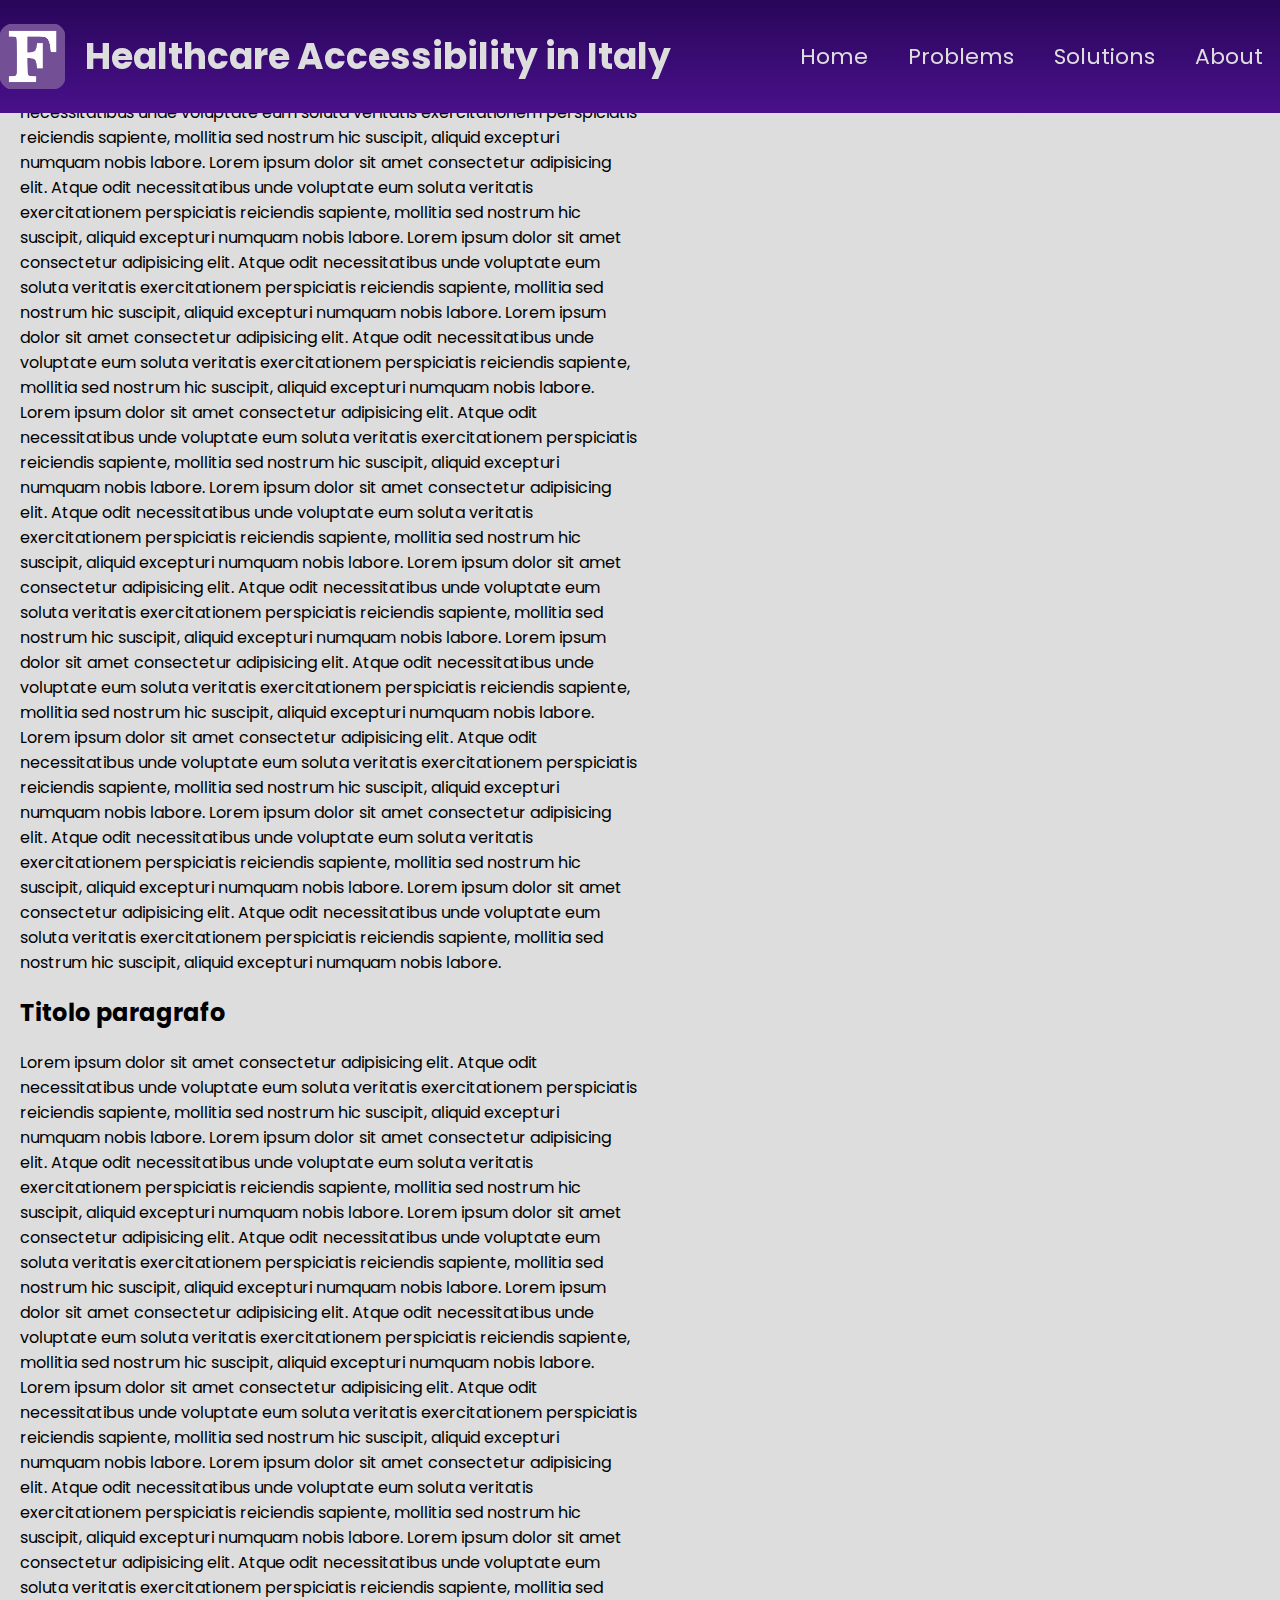
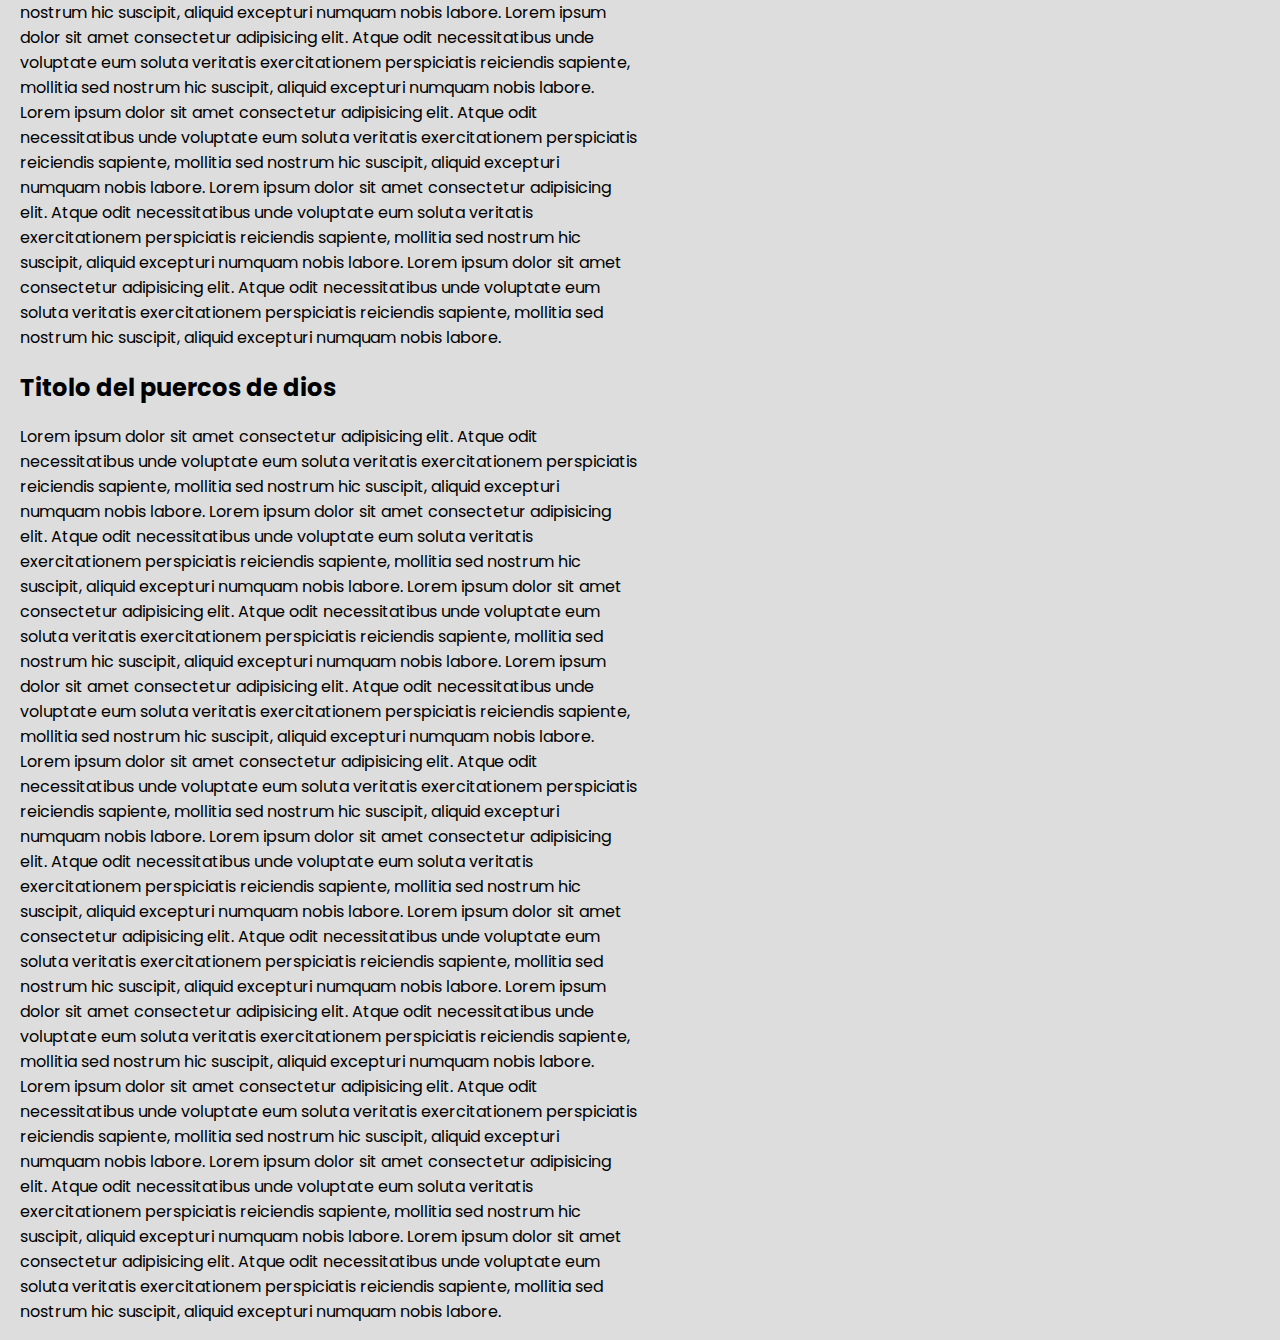
==== about.html @ 5ff8c40b "start repo" ====
<!DOCTYPE html>
<html>
<head>
    <title>FORTRAN Rizz Party</title>
    <link rel="stylesheet" href="style.css">
<body>

    <nav>
        <div class="header">
            <div class="logo">
                <img src="./img/logo-fortran.png" alt="FORTRAN Rizz Party's LOGO">
                <h1>Healthcare Accessibility in Italy</h1>
            </div>
            <div class="menu">
                <a href="./index.html"><div class="home">
                    <p>Home</p>
                </div></a>

                <a href="./problems.html"><div class="problems">
                    <p>Problems</p>
                </div></a>

                <a href="./about.html"><div class="solution">
                    <p>Solutions</p>
                </div></a>

                <a href="./about.html"><div class="about">
                    <p>About</p>
                </div></a>
                
                <a href="./faq.html"><div class="about">
                    <p>FAQ</p>
                </div></a>  
            </div>
        </div>
    </nav>

    <div class="trash"></div>

    <div class="container">
        <h2>Titolo Pagina</h2>

        <div class="text">
            <p>Lorem ipsum dolor sit amet consectetur adipisicing elit. Atque odit necessitatibus unde voluptate eum soluta veritatis exercitationem perspiciatis reiciendis sapiente, mollitia sed nostrum hic suscipit, aliquid excepturi numquam nobis labore.  Lorem ipsum dolor sit amet consectetur adipisicing elit. Atque odit necessitatibus unde voluptate eum soluta veritatis exercitationem perspiciatis reiciendis sapiente, mollitia sed nostrum hic suscipit, aliquid excepturi numquam nobis labore. Lorem ipsum dolor sit amet consectetur adipisicing elit. Atque odit necessitatibus unde voluptate eum soluta veritatis exercitationem perspiciatis reiciendis sapiente, mollitia sed nostrum hic suscipit, aliquid excepturi numquam nobis labore. Lorem ipsum dolor sit amet consectetur adipisicing elit. Atque odit necessitatibus unde voluptate eum soluta veritatis exercitationem perspiciatis reiciendis sapiente, mollitia sed nostrum hic suscipit, aliquid excepturi numquam nobis labore. Lorem ipsum dolor sit amet consectetur adipisicing elit. Atque odit necessitatibus unde voluptate eum soluta veritatis exercitationem perspiciatis reiciendis sapiente, mollitia sed nostrum hic suscipit, aliquid excepturi numquam nobis labore. Lorem ipsum dolor sit amet consectetur adipisicing elit. Atque odit necessitatibus unde voluptate eum soluta veritatis exercitationem perspiciatis reiciendis sapiente, mollitia sed nostrum hic suscipit, aliquid excepturi numquam nobis labore. Lorem ipsum dolor sit amet consectetur adipisicing elit. Atque odit necessitatibus unde voluptate eum soluta veritatis exercitationem perspiciatis reiciendis sapiente, mollitia sed nostrum hic suscipit, aliquid excepturi numquam nobis labore. Lorem ipsum dolor sit amet consectetur adipisicing elit. Atque odit necessitatibus unde voluptate eum soluta veritatis exercitationem perspiciatis reiciendis sapiente, mollitia sed nostrum hic suscipit, aliquid excepturi numquam nobis labore. Lorem ipsum dolor sit amet consectetur adipisicing elit. Atque odit necessitatibus unde voluptate eum soluta veritatis exercitationem perspiciatis reiciendis sapiente, mollitia sed nostrum hic suscipit, aliquid excepturi numquam nobis labore. Lorem ipsum dolor sit amet consectetur adipisicing elit. Atque odit necessitatibus unde voluptate eum soluta veritatis exercitationem perspiciatis reiciendis sapiente, mollitia sed nostrum hic suscipit, aliquid excepturi numquam nobis labore. Lorem ipsum dolor sit amet consectetur adipisicing elit. Atque odit necessitatibus unde voluptate eum soluta veritatis exercitationem perspiciatis reiciendis sapiente, mollitia sed nostrum hic suscipit, aliquid excepturi numquam nobis labore.</p>
        </div>

        <h2>Titolo paragrafo</h2>

        <div class="text">
            <p>Lorem ipsum dolor sit amet consectetur adipisicing elit. Atque odit necessitatibus unde voluptate eum soluta veritatis exercitationem perspiciatis reiciendis sapiente, mollitia sed nostrum hic suscipit, aliquid excepturi numquam nobis labore.  Lorem ipsum dolor sit amet consectetur adipisicing elit. Atque odit necessitatibus unde voluptate eum soluta veritatis exercitationem perspiciatis reiciendis sapiente, mollitia sed nostrum hic suscipit, aliquid excepturi numquam nobis labore. Lorem ipsum dolor sit amet consectetur adipisicing elit. Atque odit necessitatibus unde voluptate eum soluta veritatis exercitationem perspiciatis reiciendis sapiente, mollitia sed nostrum hic suscipit, aliquid excepturi numquam nobis labore. Lorem ipsum dolor sit amet consectetur adipisicing elit. Atque odit necessitatibus unde voluptate eum soluta veritatis exercitationem perspiciatis reiciendis sapiente, mollitia sed nostrum hic suscipit, aliquid excepturi numquam nobis labore. Lorem ipsum dolor sit amet consectetur adipisicing elit. Atque odit necessitatibus unde voluptate eum soluta veritatis exercitationem perspiciatis reiciendis sapiente, mollitia sed nostrum hic suscipit, aliquid excepturi numquam nobis labore. Lorem ipsum dolor sit amet consectetur adipisicing elit. Atque odit necessitatibus unde voluptate eum soluta veritatis exercitationem perspiciatis reiciendis sapiente, mollitia sed nostrum hic suscipit, aliquid excepturi numquam nobis labore. Lorem ipsum dolor sit amet consectetur adipisicing elit. Atque odit necessitatibus unde voluptate eum soluta veritatis exercitationem perspiciatis reiciendis sapiente, mollitia sed nostrum hic suscipit, aliquid excepturi numquam nobis labore. Lorem ipsum dolor sit amet consectetur adipisicing elit. Atque odit necessitatibus unde voluptate eum soluta veritatis exercitationem perspiciatis reiciendis sapiente, mollitia sed nostrum hic suscipit, aliquid excepturi numquam nobis labore. Lorem ipsum dolor sit amet consectetur adipisicing elit. Atque odit necessitatibus unde voluptate eum soluta veritatis exercitationem perspiciatis reiciendis sapiente, mollitia sed nostrum hic suscipit, aliquid excepturi numquam nobis labore. Lorem ipsum dolor sit amet consectetur adipisicing elit. Atque odit necessitatibus unde voluptate eum soluta veritatis exercitationem perspiciatis reiciendis sapiente, mollitia sed nostrum hic suscipit, aliquid excepturi numquam nobis labore. Lorem ipsum dolor sit amet consectetur adipisicing elit. Atque odit necessitatibus unde voluptate eum soluta veritatis exercitationem perspiciatis reiciendis sapiente, mollitia sed nostrum hic suscipit, aliquid excepturi numquam nobis labore.</p>
        </div>

        <h2>Titolo del puercos de dios</h2>

        <div class="text">
            <p>Lorem ipsum dolor sit amet consectetur adipisicing elit. Atque odit necessitatibus unde voluptate eum soluta veritatis exercitationem perspiciatis reiciendis sapiente, mollitia sed nostrum hic suscipit, aliquid excepturi numquam nobis labore.  Lorem ipsum dolor sit amet consectetur adipisicing elit. Atque odit necessitatibus unde voluptate eum soluta veritatis exercitationem perspiciatis reiciendis sapiente, mollitia sed nostrum hic suscipit, aliquid excepturi numquam nobis labore. Lorem ipsum dolor sit amet consectetur adipisicing elit. Atque odit necessitatibus unde voluptate eum soluta veritatis exercitationem perspiciatis reiciendis sapiente, mollitia sed nostrum hic suscipit, aliquid excepturi numquam nobis labore. Lorem ipsum dolor sit amet consectetur adipisicing elit. Atque odit necessitatibus unde voluptate eum soluta veritatis exercitationem perspiciatis reiciendis sapiente, mollitia sed nostrum hic suscipit, aliquid excepturi numquam nobis labore. Lorem ipsum dolor sit amet consectetur adipisicing elit. Atque odit necessitatibus unde voluptate eum soluta veritatis exercitationem perspiciatis reiciendis sapiente, mollitia sed nostrum hic suscipit, aliquid excepturi numquam nobis labore. Lorem ipsum dolor sit amet consectetur adipisicing elit. Atque odit necessitatibus unde voluptate eum soluta veritatis exercitationem perspiciatis reiciendis sapiente, mollitia sed nostrum hic suscipit, aliquid excepturi numquam nobis labore. Lorem ipsum dolor sit amet consectetur adipisicing elit. Atque odit necessitatibus unde voluptate eum soluta veritatis exercitationem perspiciatis reiciendis sapiente, mollitia sed nostrum hic suscipit, aliquid excepturi numquam nobis labore. Lorem ipsum dolor sit amet consectetur adipisicing elit. Atque odit necessitatibus unde voluptate eum soluta veritatis exercitationem perspiciatis reiciendis sapiente, mollitia sed nostrum hic suscipit, aliquid excepturi numquam nobis labore. Lorem ipsum dolor sit amet consectetur adipisicing elit. Atque odit necessitatibus unde voluptate eum soluta veritatis exercitationem perspiciatis reiciendis sapiente, mollitia sed nostrum hic suscipit, aliquid excepturi numquam nobis labore. Lorem ipsum dolor sit amet consectetur adipisicing elit. Atque odit necessitatibus unde voluptate eum soluta veritatis exercitationem perspiciatis reiciendis sapiente, mollitia sed nostrum hic suscipit, aliquid excepturi numquam nobis labore. Lorem ipsum dolor sit amet consectetur adipisicing elit. Atque odit necessitatibus unde voluptate eum soluta veritatis exercitationem perspiciatis reiciendis sapiente, mollitia sed nostrum hic suscipit, aliquid excepturi numquam nobis labore.</p>
        </div>
        
    </div>
    <link href=".js/back.js">
</body>
</head>
</html>
---- style.css ----
@import url('https://fonts.googleapis.com/css2?family=Poppins:ital,wght@0,100;0,200;0,300;0,400;0,500;0,600;0,700;0,800;0,900;1,100;1,200;1,300;1,400;1,500;1,600;1,700;1,800;1,900&display=swap');

html {
    scroll-behavior: smooth;
    scrollbar-width: 2px;
    scrollbar-color: #734F96 #280659;
}
body {
    margin: 0;
    font-family: 'Poppins';
    width: 100%;
    background-color: #ddd
}   
p::selection,
h1::selection,
h2::selection,
h3::selection,
h4::selection,
a::selection,
img::selection,
br::selection {
    background-color: #49108B;
    color: #E26EE5;
}
.night > body {
    background-color: #111;
}

nav {
    position: fixed;
    top: 0%;
    width: 100%;
    padding: 5px 0px;
    background-image: linear-gradient(#280659, #49108B);
    max-width: 100%;
    transition: ease-in-out .7s;
}
.header {
    margin: 0 auto;
    width: 1500px;
    display: flex;
    align-items: center;
    justify-content: space-between;
    max-width: 100%;
}
.header img { 
    width: 65px;
    margin-right: 20px;
    max-width: 100%;
}
.logo {
    display: flex;
    align-items: center;
    font-size: 18px;
    max-width: 100%;
}
.logo h1 {
    color: #ddd;
    max-width: 100%;
    word-spacing: -1px;
}
.logo > a {
    height: 65px;
}

.menu {
    width: 500px;
    text-align: center;
    display: flex;
    justify-content: space-evenly;
}
.menu a, .text2 a {
    color: #ddd;
    text-decoration: none;
    font-size: 22px;
    padding: 0 20px;
    transition: 0.4s;
}
.menu a:hover, .text2 a:hover {
    text-shadow: 5px 3px 1.5px #86B;
    font-weight: bold;
}

.container {
    margin: 0 auto;
    width: 1240px;
    max-width: 100%;
}
.entrance {
    display: flex;
    justify-content: space-around;
    align-content: center;
}
.entrance div {
    
}
.item {
    display: flex;
    flex-wrap: wrap;
    justify-content: space-between;
    align-content: center;
    margin: 150px 0;
}
.text {
    width: 50%;
}
.text hr {
    border: 1px solid #000;
    width: 125px;
    margin: 0px 0;
    box-shadow: 0 0 5px 1px #49108B;
}
.text h1, .text2 h1{
    margin-bottom: -3px;
}
.item-img {
    width: 50%;
    max-width: 620px;
}
.item-img img {
    width: 50%;
}
.text2 {
    text-align: center;
}
.text2 hr {
    border: 1px solid #000;
    width: 325px;
    box-shadow: 0 0 5px 1px #49108B;
}
.text2 p {
    font-size: 20px;
}
.text2 a {
    color: #000;
}
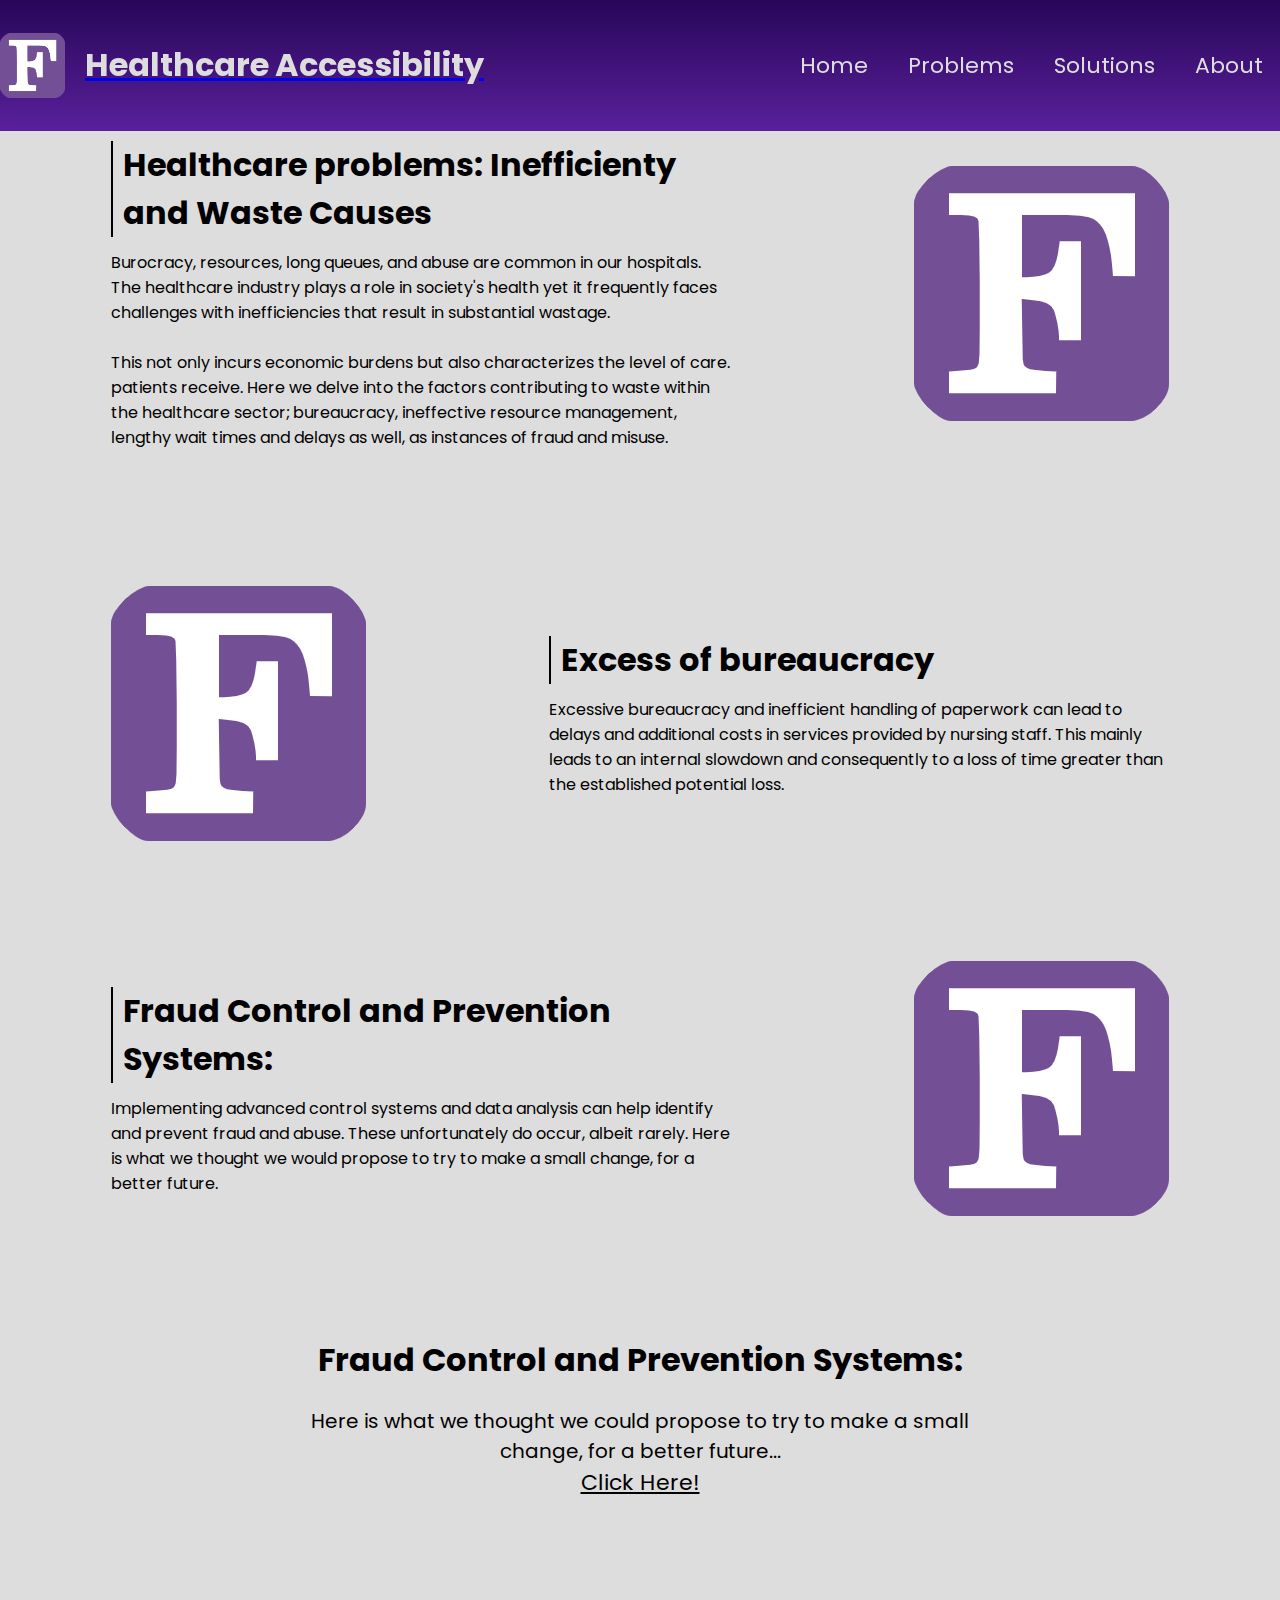
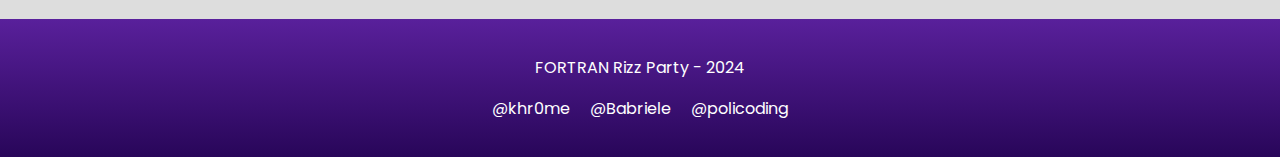
==== commit 6a34be24: "Co-authored-by: Gabriel Madiotto <Babriele347@users.noreply.github.com>" ====
--- a/about.html
+++ b/about.html
@@ -1,18 +1,23 @@
 <!DOCTYPE html>
 <html>
 <head>
+    <meta charset="UTF-8">
+    <meta name="author" content="">
+    <meta name="description" content="">
+    <meta name="viewport" content="width=device-width, initial-scale=1.0">
     <title>FORTRAN Rizz Party</title>
     <link rel="stylesheet" href="style.css">
 <body>
 
     <nav>
         <div class="header">
-            <div class="logo">
+            <a href="./index.html"><div class="name">
                 <img src="./img/logo-fortran.png" alt="FORTRAN Rizz Party's LOGO">
-                <h1>Healthcare Accessibility in Italy</h1>
-            </div>
+            
+                <h1>Healthcare Accessibility</h1>
+            </div></a>
             <div class="menu">
-                <a href="./index.html"><div class="home">
+                <a href="./home.html"><div class="home">
                     <p>Home</p>
                 </div></a>
 
@@ -20,43 +25,79 @@
                     <p>Problems</p>
                 </div></a>
 
-                <a href="./about.html"><div class="solution">
+                <a href="./solutions.html"><div class="solution">
                     <p>Solutions</p>
                 </div></a>
 
-                <a href="./about.html"><div class="about">
+                <a><div class="about">
                     <p>About</p>
                 </div></a>
                 
-                <a href="./faq.html"><div class="about">
-                    <p>FAQ</p>
-                </div></a>  
+                <a href="./forum.html"><div class="forum">
+                    <p>Forum</p>
+                </div></a>
             </div>
         </div>
     </nav>
 
-    <div class="trash"></div>
-
     <div class="container">
-        <h2>Titolo Pagina</h2>
-
-        <div class="text">
-            <p>Lorem ipsum dolor sit amet consectetur adipisicing elit. Atque odit necessitatibus unde voluptate eum soluta veritatis exercitationem perspiciatis reiciendis sapiente, mollitia sed nostrum hic suscipit, aliquid excepturi numquam nobis labore.  Lorem ipsum dolor sit amet consectetur adipisicing elit. Atque odit necessitatibus unde voluptate eum soluta veritatis exercitationem perspiciatis reiciendis sapiente, mollitia sed nostrum hic suscipit, aliquid excepturi numquam nobis labore. Lorem ipsum dolor sit amet consectetur adipisicing elit. Atque odit necessitatibus unde voluptate eum soluta veritatis exercitationem perspiciatis reiciendis sapiente, mollitia sed nostrum hic suscipit, aliquid excepturi numquam nobis labore. Lorem ipsum dolor sit amet consectetur adipisicing elit. Atque odit necessitatibus unde voluptate eum soluta veritatis exercitationem perspiciatis reiciendis sapiente, mollitia sed nostrum hic suscipit, aliquid excepturi numquam nobis labore. Lorem ipsum dolor sit amet consectetur adipisicing elit. Atque odit necessitatibus unde voluptate eum soluta veritatis exercitationem perspiciatis reiciendis sapiente, mollitia sed nostrum hic suscipit, aliquid excepturi numquam nobis labore. Lorem ipsum dolor sit amet consectetur adipisicing elit. Atque odit necessitatibus unde voluptate eum soluta veritatis exercitationem perspiciatis reiciendis sapiente, mollitia sed nostrum hic suscipit, aliquid excepturi numquam nobis labore. Lorem ipsum dolor sit amet consectetur adipisicing elit. Atque odit necessitatibus unde voluptate eum soluta veritatis exercitationem perspiciatis reiciendis sapiente, mollitia sed nostrum hic suscipit, aliquid excepturi numquam nobis labore. Lorem ipsum dolor sit amet consectetur adipisicing elit. Atque odit necessitatibus unde voluptate eum soluta veritatis exercitationem perspiciatis reiciendis sapiente, mollitia sed nostrum hic suscipit, aliquid excepturi numquam nobis labore. Lorem ipsum dolor sit amet consectetur adipisicing elit. Atque odit necessitatibus unde voluptate eum soluta veritatis exercitationem perspiciatis reiciendis sapiente, mollitia sed nostrum hic suscipit, aliquid excepturi numquam nobis labore. Lorem ipsum dolor sit amet consectetur adipisicing elit. Atque odit necessitatibus unde voluptate eum soluta veritatis exercitationem perspiciatis reiciendis sapiente, mollitia sed nostrum hic suscipit, aliquid excepturi numquam nobis labore. Lorem ipsum dolor sit amet consectetur adipisicing elit. Atque odit necessitatibus unde voluptate eum soluta veritatis exercitationem perspiciatis reiciendis sapiente, mollitia sed nostrum hic suscipit, aliquid excepturi numquam nobis labore.</p>
+        <div class="item">
+            <div class="text">
+                <h1>Healthcare problems: Inefficienty and Waste Causes</h1>
+                <p>
+                    Burocracy, resources, long queues, and abuse are common in our hospitals.
+                    The healthcare industry plays a role in society's health yet it frequently
+                    faces challenges with inefficiencies that result in substantial wastage.<br><br>
+                    This not only incurs economic burdens but also characterizes the level of care.
+                    patients receive. Here we delve into the factors contributing to waste
+                    within the healthcare sector; bureaucracy, ineffective resource management,
+                    lengthy wait times and delays as well, as instances of fraud and misuse.
+                </p>
+            </div>
+            <img src="img/logo-fortran.png" alt="">
+        </div>
+        
+        <div class="item">
+            <img src="img/logo-fortran.png" alt="">
+            <div class="text">
+                <h1>Excess of bureaucracy</h1>
+                <p>
+                    Excessive bureaucracy and inefficient handling of paperwork can lead to delays 
+                    and additional costs in services provided by nursing staff. This mainly leads 
+                    to an internal slowdown and consequently to a loss of time greater than the 
+                    established potential loss.  
+                </p>
+            </div>
         </div>
 
-        <h2>Titolo paragrafo</h2>
-
-        <div class="text">
-            <p>Lorem ipsum dolor sit amet consectetur adipisicing elit. Atque odit necessitatibus unde voluptate eum soluta veritatis exercitationem perspiciatis reiciendis sapiente, mollitia sed nostrum hic suscipit, aliquid excepturi numquam nobis labore.  Lorem ipsum dolor sit amet consectetur adipisicing elit. Atque odit necessitatibus unde voluptate eum soluta veritatis exercitationem perspiciatis reiciendis sapiente, mollitia sed nostrum hic suscipit, aliquid excepturi numquam nobis labore. Lorem ipsum dolor sit amet consectetur adipisicing elit. Atque odit necessitatibus unde voluptate eum soluta veritatis exercitationem perspiciatis reiciendis sapiente, mollitia sed nostrum hic suscipit, aliquid excepturi numquam nobis labore. Lorem ipsum dolor sit amet consectetur adipisicing elit. Atque odit necessitatibus unde voluptate eum soluta veritatis exercitationem perspiciatis reiciendis sapiente, mollitia sed nostrum hic suscipit, aliquid excepturi numquam nobis labore. Lorem ipsum dolor sit amet consectetur adipisicing elit. Atque odit necessitatibus unde voluptate eum soluta veritatis exercitationem perspiciatis reiciendis sapiente, mollitia sed nostrum hic suscipit, aliquid excepturi numquam nobis labore. Lorem ipsum dolor sit amet consectetur adipisicing elit. Atque odit necessitatibus unde voluptate eum soluta veritatis exercitationem perspiciatis reiciendis sapiente, mollitia sed nostrum hic suscipit, aliquid excepturi numquam nobis labore. Lorem ipsum dolor sit amet consectetur adipisicing elit. Atque odit necessitatibus unde voluptate eum soluta veritatis exercitationem perspiciatis reiciendis sapiente, mollitia sed nostrum hic suscipit, aliquid excepturi numquam nobis labore. Lorem ipsum dolor sit amet consectetur adipisicing elit. Atque odit necessitatibus unde voluptate eum soluta veritatis exercitationem perspiciatis reiciendis sapiente, mollitia sed nostrum hic suscipit, aliquid excepturi numquam nobis labore. Lorem ipsum dolor sit amet consectetur adipisicing elit. Atque odit necessitatibus unde voluptate eum soluta veritatis exercitationem perspiciatis reiciendis sapiente, mollitia sed nostrum hic suscipit, aliquid excepturi numquam nobis labore. Lorem ipsum dolor sit amet consectetur adipisicing elit. Atque odit necessitatibus unde voluptate eum soluta veritatis exercitationem perspiciatis reiciendis sapiente, mollitia sed nostrum hic suscipit, aliquid excepturi numquam nobis labore. Lorem ipsum dolor sit amet consectetur adipisicing elit. Atque odit necessitatibus unde voluptate eum soluta veritatis exercitationem perspiciatis reiciendis sapiente, mollitia sed nostrum hic suscipit, aliquid excepturi numquam nobis labore.</p>
+        <div class="item">
+            <div class="text">
+                <h1>Fraud Control and Prevention Systems:</h1>
+                <p>
+                    Implementing advanced control systems and data analysis can help identify and 
+                    prevent fraud and abuse. These unfortunately do occur, albeit rarely. Here is 
+                    what we thought we would propose to try to make a small change, for a better 
+                    future.
+                </p>
+            </div>
+            <img src="img/logo-fortran.png" alt="">
         </div>
 
-        <h2>Titolo del puercos de dios</h2>
+            <div class="text2">
+                <h1>Fraud Control and Prevention Systems:</h1>
+                <p>
+                    Here is what we thought we could propose to try to make a small change, for a better 
+                    future... <br>
+                    <a href="./solutions.html">Click Here!</a>
+                </p>
+            </div>
+    </div>
 
-        <div class="text">
-            <p>Lorem ipsum dolor sit amet consectetur adipisicing elit. Atque odit necessitatibus unde voluptate eum soluta veritatis exercitationem perspiciatis reiciendis sapiente, mollitia sed nostrum hic suscipit, aliquid excepturi numquam nobis labore.  Lorem ipsum dolor sit amet consectetur adipisicing elit. Atque odit necessitatibus unde voluptate eum soluta veritatis exercitationem perspiciatis reiciendis sapiente, mollitia sed nostrum hic suscipit, aliquid excepturi numquam nobis labore. Lorem ipsum dolor sit amet consectetur adipisicing elit. Atque odit necessitatibus unde voluptate eum soluta veritatis exercitationem perspiciatis reiciendis sapiente, mollitia sed nostrum hic suscipit, aliquid excepturi numquam nobis labore. Lorem ipsum dolor sit amet consectetur adipisicing elit. Atque odit necessitatibus unde voluptate eum soluta veritatis exercitationem perspiciatis reiciendis sapiente, mollitia sed nostrum hic suscipit, aliquid excepturi numquam nobis labore. Lorem ipsum dolor sit amet consectetur adipisicing elit. Atque odit necessitatibus unde voluptate eum soluta veritatis exercitationem perspiciatis reiciendis sapiente, mollitia sed nostrum hic suscipit, aliquid excepturi numquam nobis labore. Lorem ipsum dolor sit amet consectetur adipisicing elit. Atque odit necessitatibus unde voluptate eum soluta veritatis exercitationem perspiciatis reiciendis sapiente, mollitia sed nostrum hic suscipit, aliquid excepturi numquam nobis labore. Lorem ipsum dolor sit amet consectetur adipisicing elit. Atque odit necessitatibus unde voluptate eum soluta veritatis exercitationem perspiciatis reiciendis sapiente, mollitia sed nostrum hic suscipit, aliquid excepturi numquam nobis labore. Lorem ipsum dolor sit amet consectetur adipisicing elit. Atque odit necessitatibus unde voluptate eum soluta veritatis exercitationem perspiciatis reiciendis sapiente, mollitia sed nostrum hic suscipit, aliquid excepturi numquam nobis labore. Lorem ipsum dolor sit amet consectetur adipisicing elit. Atque odit necessitatibus unde voluptate eum soluta veritatis exercitationem perspiciatis reiciendis sapiente, mollitia sed nostrum hic suscipit, aliquid excepturi numquam nobis labore. Lorem ipsum dolor sit amet consectetur adipisicing elit. Atque odit necessitatibus unde voluptate eum soluta veritatis exercitationem perspiciatis reiciendis sapiente, mollitia sed nostrum hic suscipit, aliquid excepturi numquam nobis labore. Lorem ipsum dolor sit amet consectetur adipisicing elit. Atque odit necessitatibus unde voluptate eum soluta veritatis exercitationem perspiciatis reiciendis sapiente, mollitia sed nostrum hic suscipit, aliquid excepturi numquam nobis labore.</p>
-        </div>
-        
-    </div>
+    <footer>
+        <p>FORTRAN Rizz Party - 2024</p>
+        <p>@khr0me &nbsp;&nbsp;&nbsp;&nbsp;@Babriele &nbsp;&nbsp;&nbsp;&nbsp;@policoding</p>
+    </footer> 
+
     <link href=".js/back.js">
 </body>
 </head>
--- a/style.css
+++ b/style.css
@@ -8,7 +8,6 @@
 body {
     margin: 0;
     font-family: 'Poppins';
-    width: 100%;
     background-color: #ddd
 }   
 p::selection,
@@ -26,111 +25,104 @@
     background-color: #111;
 }
 
+
+/* NAVBAR */
 nav {
     position: fixed;
     top: 0%;
     width: 100%;
-    padding: 5px 0px;
-    background-image: linear-gradient(#280659, #49108B);
-    max-width: 100%;
-    transition: ease-in-out .7s;
+    padding: 5px 0;
+    background-image: linear-gradient(#280659, #59209B);
+    transition: ease-in-out .4s;
+}
+nav:hover {
+    padding: 20px 0;
 }
 .header {
     margin: 0 auto;
     width: 1500px;
     display: flex;
+    justify-content: space-between;
     align-items: center;
-    justify-content: space-between;
     max-width: 100%;
 }
-.header img { 
+.name {
+    display: flex;
+    align-items: center;
+    max-width: 100%;
+    color: #ddd;
+    word-spacing: -1px;
+}
+.name img { 
     width: 65px;
     margin-right: 20px;
-    max-width: 100%;
 }
-.logo {
-    display: flex;
-    align-items: center;
-    font-size: 18px;
-    max-width: 100%;
-}
-.logo h1 {
-    color: #ddd;
-    max-width: 100%;
-    word-spacing: -1px;
-}
-.logo > a {
-    height: 65px;
-}
-
-.menu {
+.menu {                                 /* MENU */
     width: 500px;
     text-align: center;
     display: flex;
     justify-content: space-evenly;
 }
-.menu a, .text2 a {
+.menu a, .text2 a {                     /* TEXT LINK */
     color: #ddd;
     text-decoration: none;
     font-size: 22px;
     padding: 0 20px;
+    cursor: pointer;
     transition: 0.4s;
 }
 .menu a:hover, .text2 a:hover {
     text-shadow: 5px 3px 1.5px #86B;
     font-weight: bold;
 }
+/* NAVBAR */
 
+
+/* TESTI */
 .container {
     margin: 0 auto;
     width: 1240px;
     max-width: 100%;
 }
-.entrance {
-    display: flex;
-    justify-content: space-around;
-    align-content: center;
-}
-.entrance div {
-    
-}
-.item {
+.item {                                 /* ITEM CONTAINER */
     display: flex;
     flex-wrap: wrap;
-    justify-content: space-between;
-    align-content: center;
-    margin: 150px 0;
+    justify-content: space-around;
+    align-items: center;
+    margin: 120px 0;
 }
-.text {
+.text {                                 /* TEXT ITEM */
     width: 50%;
 }
-.text hr {
-    border: 1px solid #000;
-    width: 125px;
-    margin: 0px 0;
-    box-shadow: 0 0 5px 1px #49108B;
-}
-.text h1, .text2 h1{
+.text h1 {
+    border-left: 2px solid black;
+    height: fit-content;
+    padding-left: 10px;
     margin-bottom: -3px;
 }
-.item-img {
-    width: 50%;
-    max-width: 620px;
-}
-.item-img img {
-    width: 50%;
-}
-.text2 {
+.text2 {                                /* OTHER TEXT STYLE */
+    margin: 0 auto;
     text-align: center;
-}
-.text2 hr {
-    border: 1px solid #000;
-    width: 325px;
-    box-shadow: 0 0 5px 1px #49108B;
+    width: 670px;
 }
 .text2 p {
     font-size: 20px;
+    margin-top: 0;
+    margin-bottom: 120px;
 }
 .text2 a {
-    color: #000;
-}+    color: black;
+    text-decoration: underline;
+}
+/* TESTI */
+
+
+/* FOOTER */
+footer {
+    margin: 0 auto;
+    text-align: center;
+    background-image: linear-gradient(#59209B, #280659);
+    color: white;
+    padding: 20px;
+}
+/* FOOTER */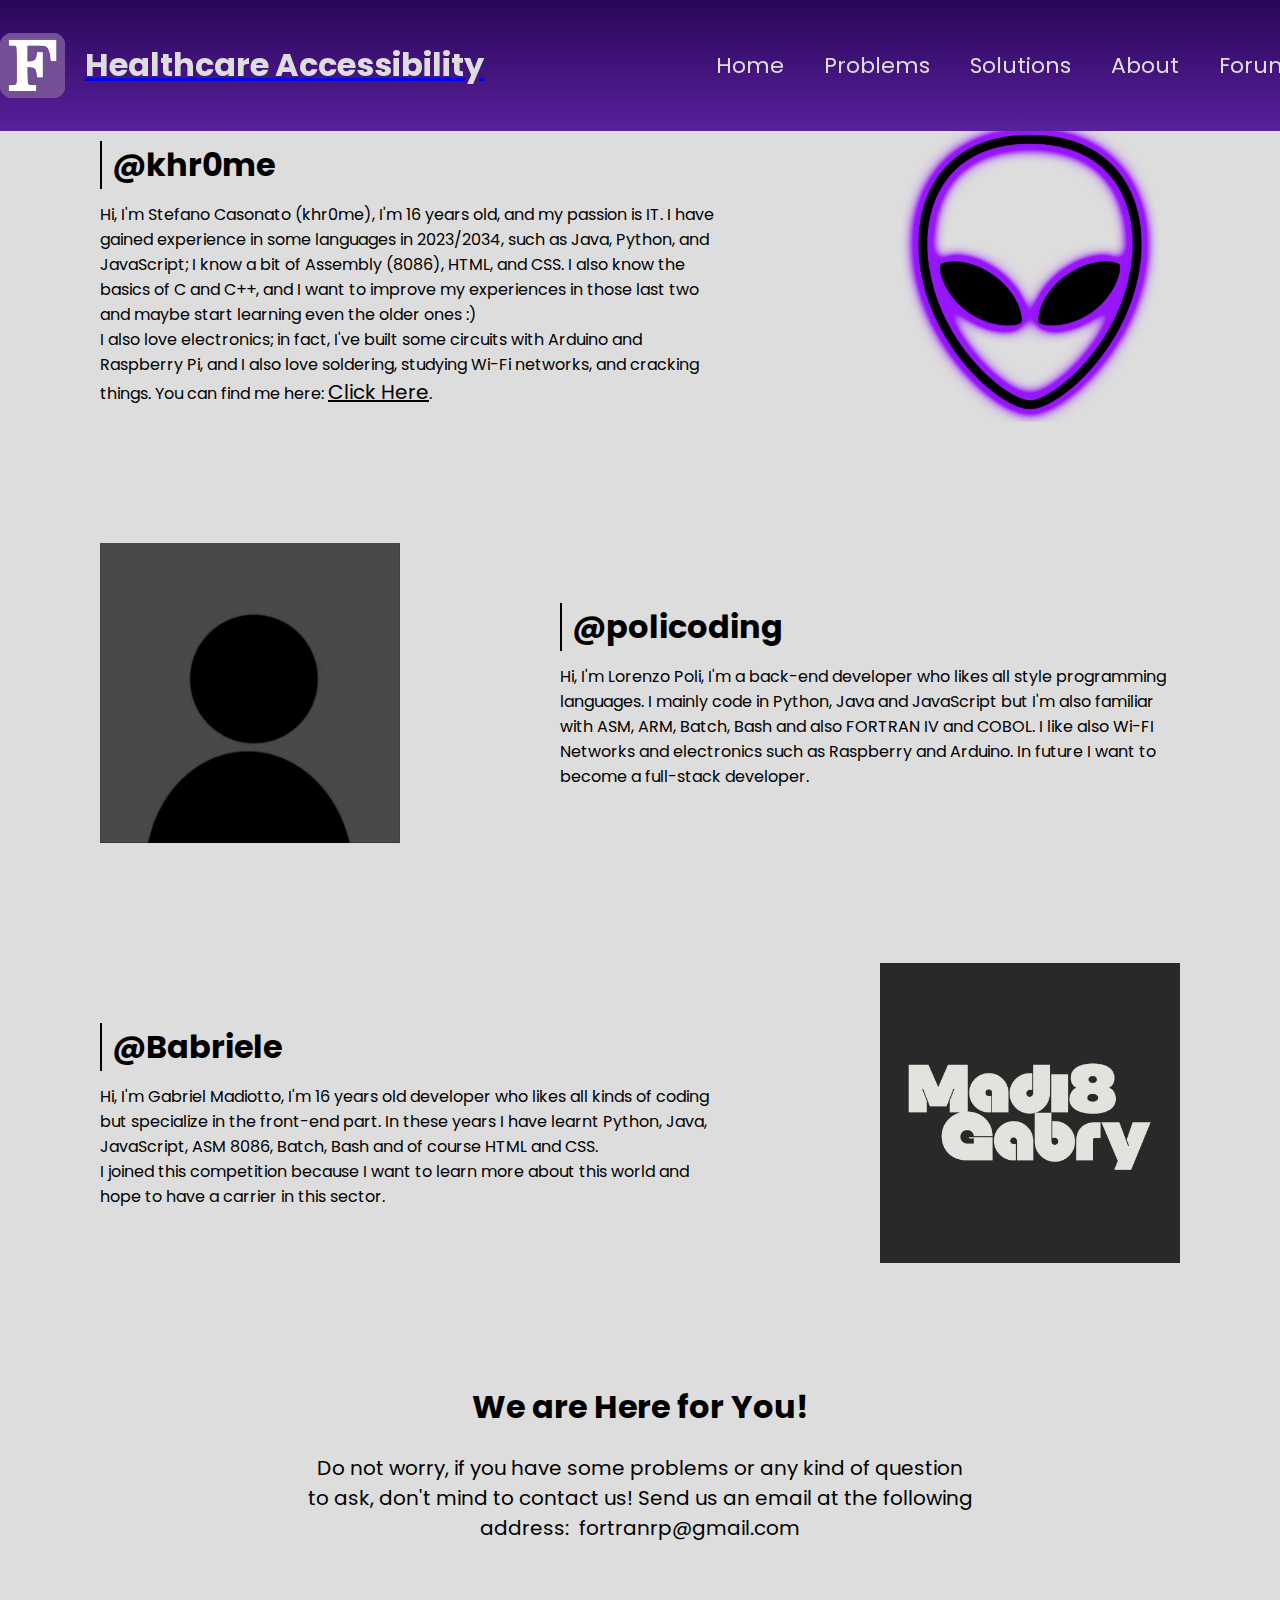
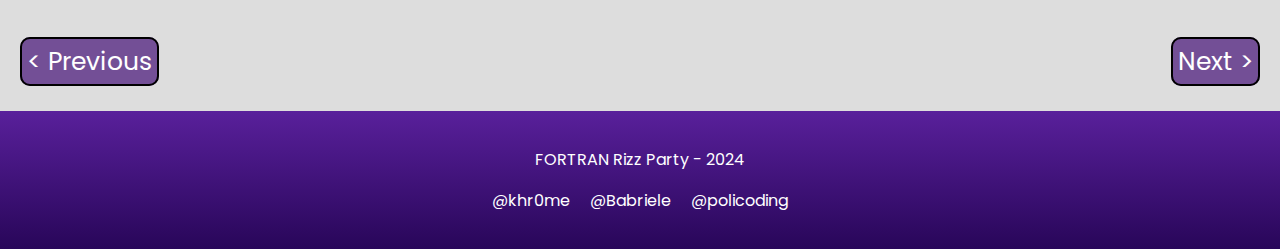
==== commit 5c0b8b98: "Co-authored-by: Gabriel Madiotto" ====
--- a/about.html
+++ b/about.html
@@ -2,8 +2,8 @@
 <html>
 <head>
     <meta charset="UTF-8">
-    <meta name="author" content="">
-    <meta name="description" content="">
+    <meta name="author" content="FORTRAN Rizz Party">
+    <meta name="description" content="Healthcare Accessibility in Italy">
     <meta name="viewport" content="width=device-width, initial-scale=1.0">
     <title>FORTRAN Rizz Party</title>
     <link rel="stylesheet" href="style.css">
@@ -17,7 +17,7 @@
                 <h1>Healthcare Accessibility</h1>
             </div></a>
             <div class="menu">
-                <a href="./home.html"><div class="home">
+                <a href="./index.html"><div class="home">
                     <p>Home</p>
                 </div></a>
 
@@ -43,54 +43,66 @@
     <div class="container">
         <div class="item">
             <div class="text">
-                <h1>Healthcare problems: Inefficienty and Waste Causes</h1>
+                <h1>@khr0me</h1>
                 <p>
-                    Burocracy, resources, long queues, and abuse are common in our hospitals.
-                    The healthcare industry plays a role in society's health yet it frequently
-                    faces challenges with inefficiencies that result in substantial wastage.<br><br>
-                    This not only incurs economic burdens but also characterizes the level of care.
-                    patients receive. Here we delve into the factors contributing to waste
-                    within the healthcare sector; bureaucracy, ineffective resource management,
-                    lengthy wait times and delays as well, as instances of fraud and misuse.
+                    Hi, I'm Stefano Casonato (khr0me), I'm 16 years old, and my passion is IT. I have gained 
+                    experience in some languages in 2023/2034, such as Java, Python, and 
+                    JavaScript; I know a bit of Assembly (8086), HTML, and CSS. I also know 
+                    the basics of C and C++, and I want to improve my experiences in those 
+                    last two and maybe start learning even the older ones :) <br>
+
+                    I also love electronics; in fact, I've built some circuits with Arduino 
+                    and Raspberry Pi, and I also love soldering, studying Wi-Fi networks, 
+                    and cracking things. You can find me here: <a href="https://github.com/khr0me" style="font-size: 20px;">
+                    Click Here</a>.
                 </p>
-            </div>
-            <img src="img/logo-fortran.png" alt="">
+            </div> 
+            <img src="./img/alien.png" alt="khr0me logo" style="width: 300px; height: 300px;">
         </div>
         
         <div class="item">
-            <img src="img/logo-fortran.png" alt="">
+            <img src="./img/policoding.jpeg" alt="policoding logo" style="width: 300px; height: 300px;">
             <div class="text">
-                <h1>Excess of bureaucracy</h1>
+                <h1>@policoding</h1>
                 <p>
-                    Excessive bureaucracy and inefficient handling of paperwork can lead to delays 
-                    and additional costs in services provided by nursing staff. This mainly leads 
-                    to an internal slowdown and consequently to a loss of time greater than the 
-                    established potential loss.  
+                    Hi, I'm Lorenzo Poli, I'm a back-end developer who likes all style programming languages.
+                    I mainly code in Python, Java and JavaScript but I'm also familiar with ASM, ARM, Batch, Bash
+                    and also FORTRAN IV and COBOL. I like also Wi-FI Networks and electronics such as Raspberry 
+                    and Arduino. In future I want to become a full-stack developer.
                 </p>
             </div>
         </div>
 
         <div class="item">
             <div class="text">
-                <h1>Fraud Control and Prevention Systems:</h1>
+                <h1>@Babriele</h1>
                 <p>
-                    Implementing advanced control systems and data analysis can help identify and 
-                    prevent fraud and abuse. These unfortunately do occur, albeit rarely. Here is 
-                    what we thought we would propose to try to make a small change, for a better 
-                    future.
+                    Hi, I'm Gabriel Madiotto, I'm 16 years old developer who likes all kinds of coding but specialize in the front-end part.
+                    In these years I have learnt Python, Java, JavaScript, ASM 8086, Batch, Bash and of course HTML and CSS. <br>
+                    I joined this competition because I want to learn more about this world and hope to have a carrier in this sector.
                 </p>
             </div>
-            <img src="img/logo-fortran.png" alt="">
+            <img src="./img/madi8.jpeg" alt="babriele logo" style="width: 300px; height: 300px;">
         </div>
 
             <div class="text2">
-                <h1>Fraud Control and Prevention Systems:</h1>
+                <h1>We are Here for You!</h1>
                 <p>
-                    Here is what we thought we could propose to try to make a small change, for a better 
-                    future... <br>
-                    <a href="./solutions.html">Click Here!</a>
+                    Do not worry, if you have some problems or any kind of question to ask,
+                    don't mind to contact us! Send us an email at the following address: 
+                    &nbsp;fortranrp@gmail.com<br>
                 </p>
             </div>
+
+            <div class="pages">
+                <div class="previous">
+                    <a href="./index.html">&#60; Previous</a>
+                </div>
+                <div class="next">
+                    <a href="./solutions.html">Next &#62;</a>
+                </div>
+            </div>
+
     </div>
 
     <footer>
--- a/style.css
+++ b/style.css
@@ -24,9 +24,12 @@
 .night > body {
     background-color: #111;
 }
+.night > .container {
+    color: #ddd;
+}
 
 
-/* NAVBAR */
+/* START NAVBAR */
 nav {
     position: fixed;
     top: 0%;
@@ -34,18 +37,19 @@
     padding: 5px 0;
     background-image: linear-gradient(#280659, #59209B);
     transition: ease-in-out .4s;
+    max-width: 100%;
 }
 nav:hover {
     padding: 20px 0;
 }
 .header {
     margin: 0 auto;
-    width: 1500px;
+    width: 1300px;
     display: flex;
     justify-content: space-between;
     align-items: center;
     max-width: 100%;
-}
+}    
 .name {
     display: flex;
     align-items: center;
@@ -61,9 +65,10 @@
     width: 500px;
     text-align: center;
     display: flex;
+    padding-right: 84px;
     justify-content: space-evenly;
 }
-.menu a, .text2 a {                     /* TEXT LINK */
+.menu a, .text2 a, .text a {                     /* TEXT LINK */
     color: #ddd;
     text-decoration: none;
     font-size: 22px;
@@ -71,11 +76,11 @@
     cursor: pointer;
     transition: 0.4s;
 }
-.menu a:hover, .text2 a:hover {
+.menu a:hover, .text2 a:hover, .text a:hover {
     text-shadow: 5px 3px 1.5px #86B;
     font-weight: bold;
 }
-/* NAVBAR */
+/* STOP NAVBAR */
 
 
 /* TESTI */
@@ -108,11 +113,12 @@
 .text2 p {
     font-size: 20px;
     margin-top: 0;
-    margin-bottom: 120px;
+    margin-bottom: 100px;
 }
-.text2 a {
+.text2 a, .text a {
     color: black;
     text-decoration: underline;
+    padding: 0;
 }
 /* TESTI */
 
@@ -125,4 +131,19 @@
     color: white;
     padding: 20px;
 }
-/* FOOTER */+/* FOOTER */
+
+.pages {
+    display: flex;
+    justify-content: space-between;
+    font-size: 25px;
+    margin-bottom: 30px;
+}
+.pages div > a{
+    border: 2px solid black;
+    border-radius: 10px;
+    text-decoration: none;
+    padding: 5px;
+    color: white;
+    background-color: #734F96;
+}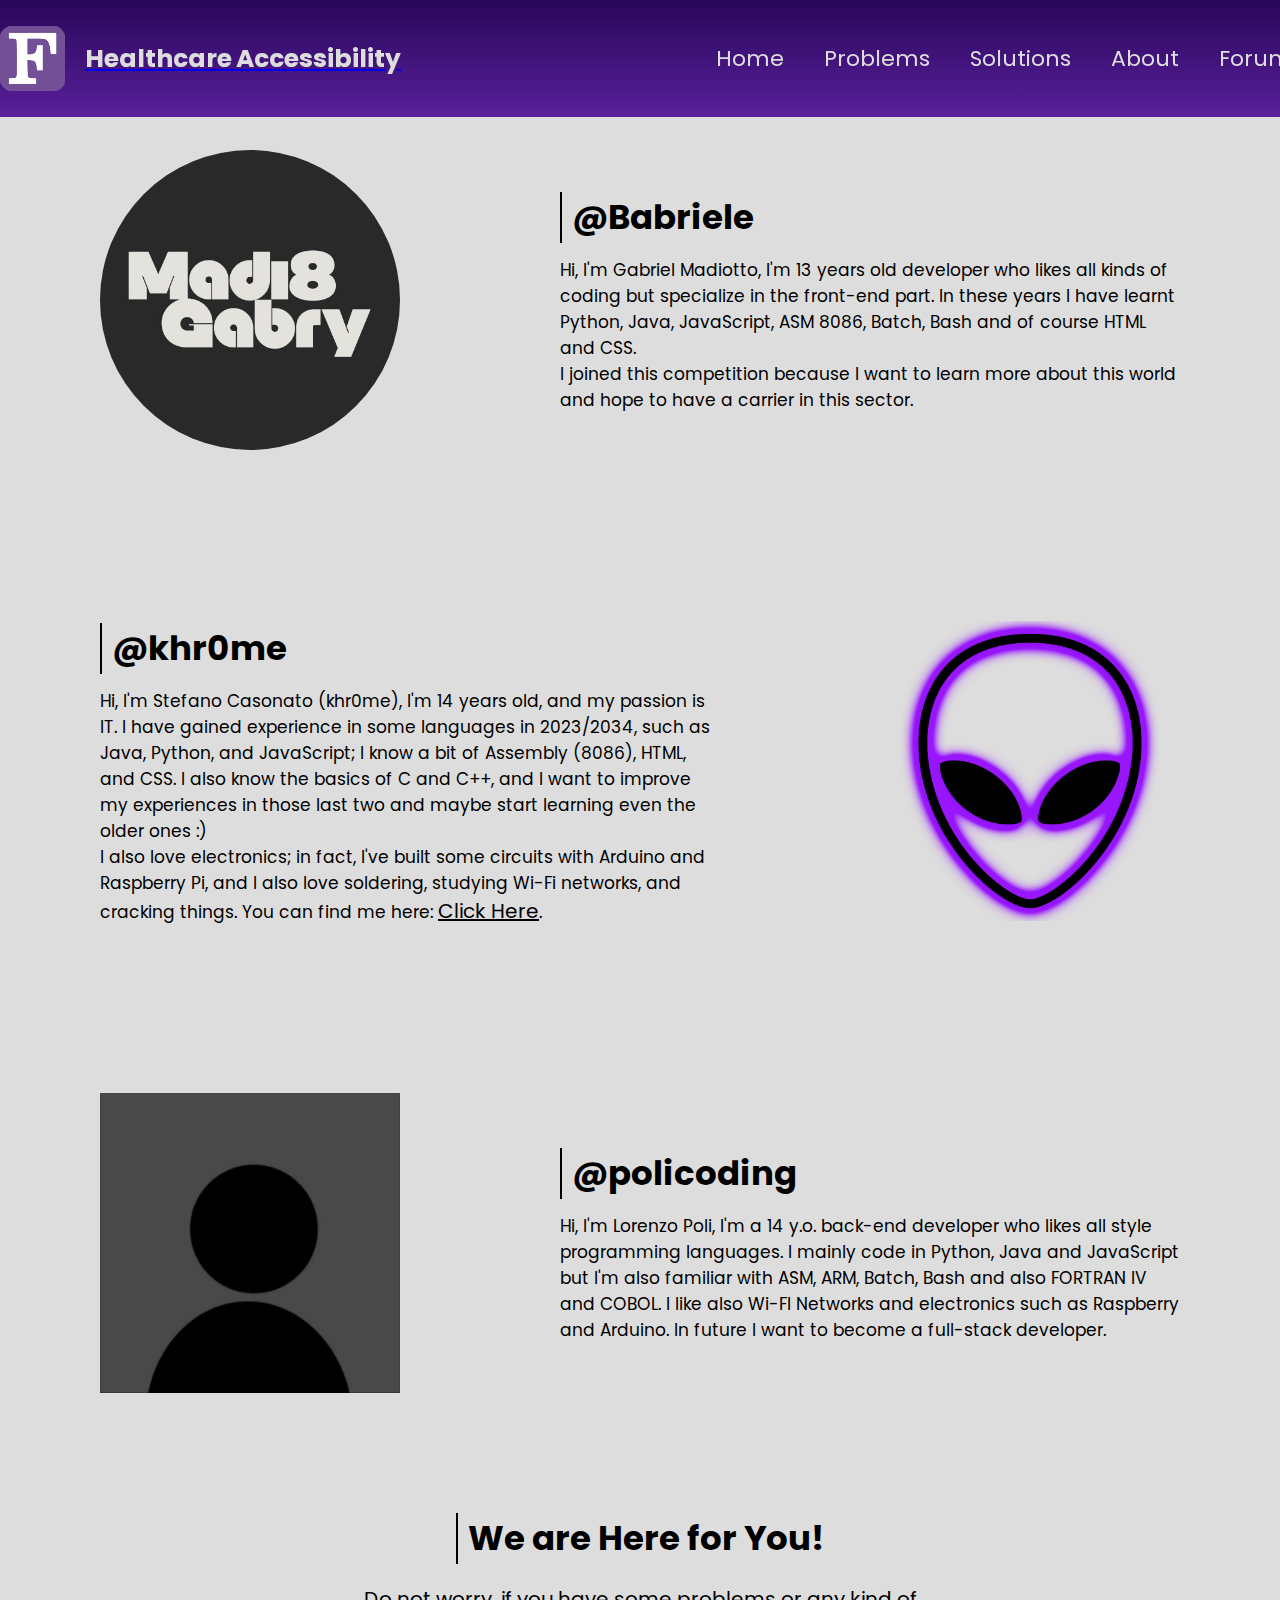
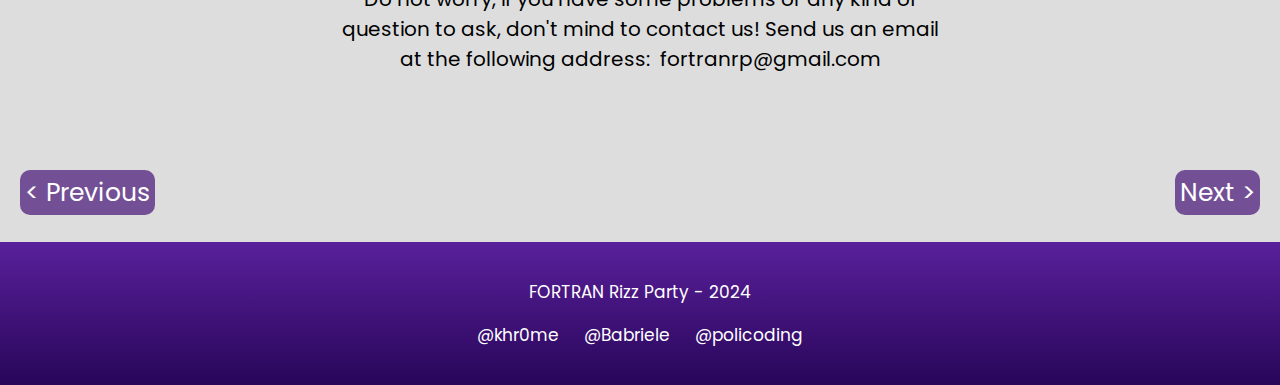
==== commit a472217f: "details" ====
--- a/about.html
+++ b/about.html
@@ -14,7 +14,7 @@
             <a href="./index.html"><div class="name">
                 <img src="./img/logo-fortran.png" alt="FORTRAN Rizz Party's LOGO">
             
-                <h1>Healthcare Accessibility</h1>
+                <strong style="font-size: 25px;">Healthcare Accessibility</strong>
             </div></a>
             <div class="menu">
                 <a href="./index.html"><div class="home">
@@ -41,11 +41,22 @@
     </nav>
 
     <div class="container">
+         <div class="item">
+            <img src="./img/madi8.jpeg" alt="babriele logo" style="width: 300px; height: 300px; border-radius: 50%;">
+            <div class="text">
+                <h1>@Babriele</h1>
+                <p>
+                    Hi, I'm Gabriel Madiotto, I'm 13 years old developer who likes all kinds of coding but specialize in the front-end part.
+                    In these years I have learnt Python, Java, JavaScript, ASM 8086, Batch, Bash and of course HTML and CSS. <br>
+                    I joined this competition because I want to learn more about this world and hope to have a carrier in this sector.
+                </p>
+            </div>
+        </div>
         <div class="item">
             <div class="text">
                 <h1>@khr0me</h1>
                 <p>
-                    Hi, I'm Stefano Casonato (khr0me), I'm 16 years old, and my passion is IT. I have gained 
+                    Hi, I'm Stefano Casonato (khr0me), I'm 14 years old, and my passion is IT. I have gained 
                     experience in some languages in 2023/2034, such as Java, Python, and 
                     JavaScript; I know a bit of Assembly (8086), HTML, and CSS. I also know 
                     the basics of C and C++, and I want to improve my experiences in those 
@@ -65,24 +76,12 @@
             <div class="text">
                 <h1>@policoding</h1>
                 <p>
-                    Hi, I'm Lorenzo Poli, I'm a back-end developer who likes all style programming languages.
+                    Hi, I'm Lorenzo Poli, I'm a 14 y.o. back-end developer who likes all style programming languages.
                     I mainly code in Python, Java and JavaScript but I'm also familiar with ASM, ARM, Batch, Bash
                     and also FORTRAN IV and COBOL. I like also Wi-FI Networks and electronics such as Raspberry 
                     and Arduino. In future I want to become a full-stack developer.
                 </p>
             </div>
-        </div>
-
-        <div class="item">
-            <div class="text">
-                <h1>@Babriele</h1>
-                <p>
-                    Hi, I'm Gabriel Madiotto, I'm 16 years old developer who likes all kinds of coding but specialize in the front-end part.
-                    In these years I have learnt Python, Java, JavaScript, ASM 8086, Batch, Bash and of course HTML and CSS. <br>
-                    I joined this competition because I want to learn more about this world and hope to have a carrier in this sector.
-                </p>
-            </div>
-            <img src="./img/madi8.jpeg" alt="babriele logo" style="width: 300px; height: 300px;">
         </div>
 
             <div class="text2">
@@ -94,7 +93,7 @@
                 </p>
             </div>
 
-            <div class="pages">
+            <div class="arrows">
                 <div class="previous">
                     <a href="./index.html">&#60; Previous</a>
                 </div>
@@ -110,7 +109,7 @@
         <p>@khr0me &nbsp;&nbsp;&nbsp;&nbsp;@Babriele &nbsp;&nbsp;&nbsp;&nbsp;@policoding</p>
     </footer> 
 
-    <link href=".js/back.js">
+    <script src="./js/back.js"></script>
 </body>
 </head>
 </html>--- a/style.css
+++ b/style.css
@@ -8,6 +8,7 @@
 body {
     margin: 0;
     font-family: 'Poppins';
+    font-size: 17px;
     background-color: #ddd
 }   
 p::selection,
@@ -17,7 +18,8 @@
 h4::selection,
 a::selection,
 img::selection,
-br::selection {
+br::selection,
+input::selection {
     background-color: #49108B;
     color: #E26EE5;
 }
@@ -27,7 +29,6 @@
 .night > .container {
     color: #ddd;
 }
-
 
 /* START NAVBAR */
 nav {
@@ -61,14 +62,14 @@
     width: 65px;
     margin-right: 20px;
 }
-.menu {                                 /* MENU */
+.menu {                                  /* MENU */
     width: 500px;
     text-align: center;
     display: flex;
     padding-right: 84px;
     justify-content: space-evenly;
 }
-.menu a, .text2 a, .text a {                     /* TEXT LINK */
+.menu a, .text2 a, .text a {             /* TEXT LINK */
     color: #ddd;
     text-decoration: none;
     font-size: 22px;
@@ -94,13 +95,12 @@
     flex-wrap: wrap;
     justify-content: space-around;
     align-items: center;
-    margin: 120px 0;
+    margin: 150px 0 120px
 }
 .text {                                 /* TEXT ITEM */
     width: 50%;
 }
 .text h1 {
-    border-left: 2px solid black;
     height: fit-content;
     padding-left: 10px;
     margin-bottom: -3px;
@@ -108,7 +108,7 @@
 .text2 {                                /* OTHER TEXT STYLE */
     margin: 0 auto;
     text-align: center;
-    width: 670px;
+    width: 50%;
 }
 .text2 p {
     font-size: 20px;
@@ -120,8 +120,12 @@
     text-decoration: underline;
     padding: 0;
 }
+.text2 h1 {
+    margin: 20px auto;
+    width: max-content;
+    padding-left: 10px;
+}
 /* TESTI */
-
 
 /* FOOTER */
 footer {
@@ -133,17 +137,64 @@
 }
 /* FOOTER */
 
-.pages {
+.arrows {
     display: flex;
     justify-content: space-between;
     font-size: 25px;
     margin-bottom: 30px;
 }
-.pages div > a{
-    border: 2px solid black;
-    border-radius: 10px;
+.arrows .previous *, .arrows .next *{
     text-decoration: none;
     padding: 5px;
     color: white;
     background-color: #734F96;
+    border-radius: 10px;
+    transition: .4s;
+}
+.arrows .previous a:hover, .arrows .next a:hover {
+    background-color: #280659;
+}
+
+.inputForum {
+    text-align: left;
+    padding: 10px;
+    max-width: 100%;
+    user-select: none;
+}
+.inputForum p {
+    margin-bottom: 5px;
+    max-width: 100%;
+}
+.inputForum input, .inputForum button {
+    width: 84%;
+    border: 2px solid black;
+    border-radius: 10px;
+    height: 50px;
+    font-size: 15px;
+    padding-left: 15px;
+    background-color:#734F96;
+    max-width: 100%;
+    order: 0;
+    
+}
+.inputForum ::placeholder {
+    color: black;
+    font-size: 15px;
+    max-width: 100%;
+}
+.inputForum button {    
+    height: 55px;
+    padding-left: 5px;
+    width: 11%;
+    order: 1;
+}
+
+.msg p {
+    margin: 12px;
+}
+.msg {
+    max-height: 600px;
+    text-align: justify;
+    overflow: auto;
+    margin-bottom: 60px;
 }